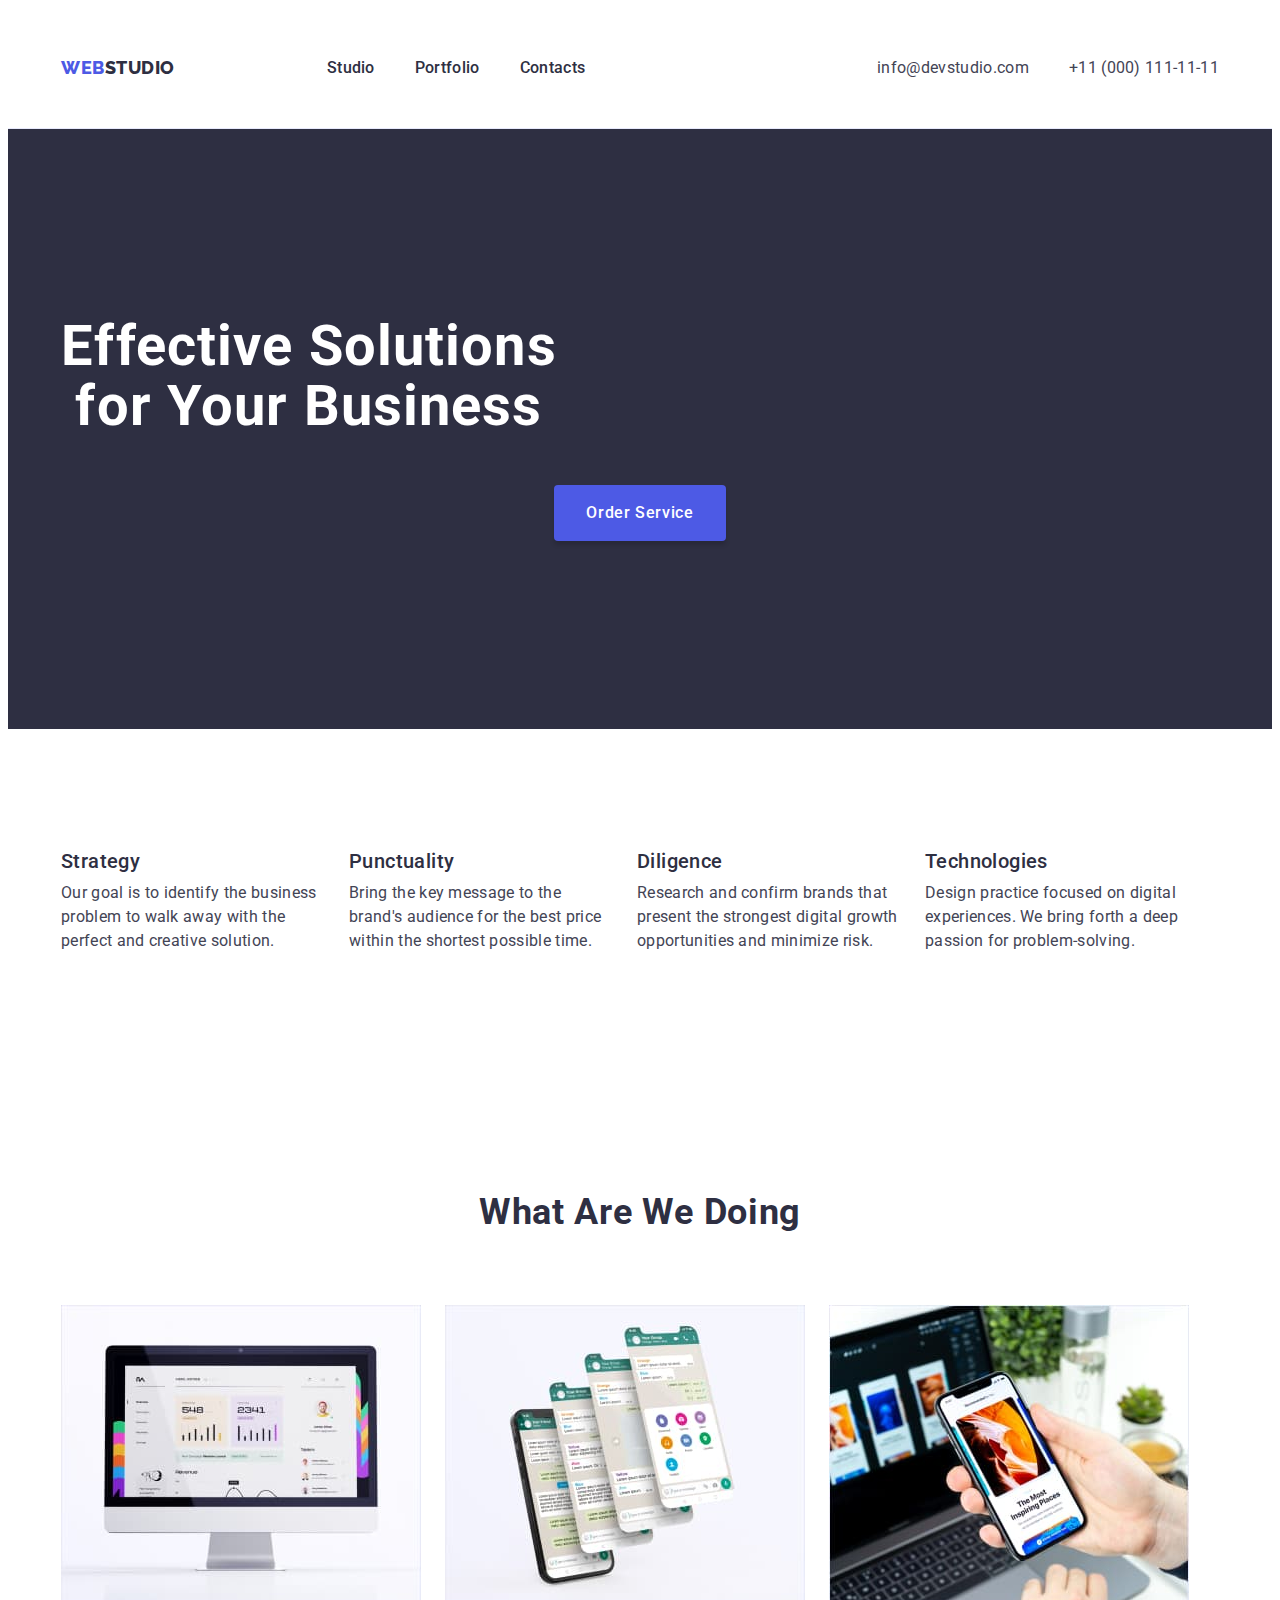
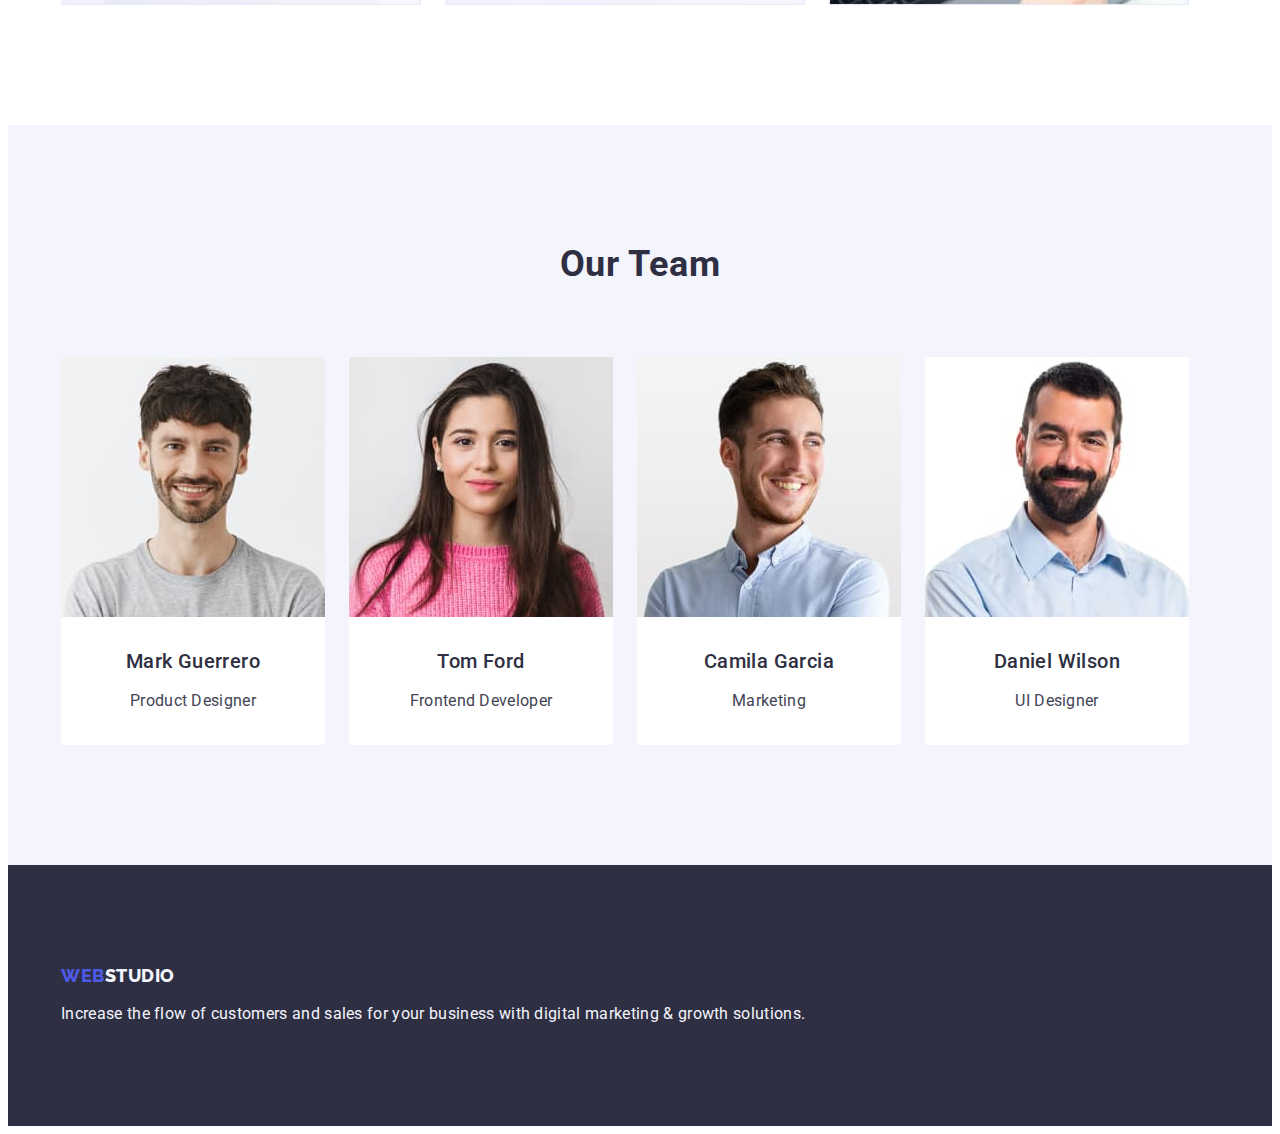
==== index.html @ 048ca851 "26" ====
<!DOCTYPE html>
<html lang="en">
  <head>
    <meta charset="UTF-8" />
    <meta http-equiv="X-UA-Compatible" content="IE=edge" />
    <meta name="viewport" content="width=device-width, initial-scale=1.0" />
    <title>Solutions</title>
    <!-- Fonts styles -->
    <link rel="preconnect" href="https://fonts.googleapis.com" />
    <link rel="preconnect" href="https://fonts.gstatic.com" crossorigin />
    <link
      href="https://fonts.googleapis.com/css2?family=Montserrat:ital,wght@0,700;1,400&family=Raleway:wght@800&family=Roboto:wght@400;500;700&display=swap"
      rel="stylesheet"
    />
    <link
      rel="stylesheet"
      href="https://cdnjs.cloudflare.com/ajax/libs/modern-normalize/1.1.0/modern-normalize.min.css"
      integrity="sha512-wpPYUAdjBVSE4KJnH1VR1HeZfpl1ub8YT/NKx4PuQ5NmX2tKuGu6U/JRp5y+Y8XG2tV+wKQpNHVUX03MfMFn9Q=="
      crossorigin="anonymous"
      referrerpolicy="no-referrer"
    />
    <!-- Our styles -->
    <link rel="stylesheet" href="./css/styles.css" />
  </head>
  <body>
    <!-- Header section -->
    <header class="header-border">
      <div class="container header-container">
        <nav class="header-nav-row">
          <a
            class="link logo-font hed-link-active menu-padding"
            href="./index.html"
            >WEB<span class="logo-link">Studio</span>
          </a>
          <ul class="list link-text header-list-row menu-padding">
            <li>
              <a class="link links-header hed-link-active" href="./index.html"
                >Studio</a
              >
            </li>
            <li>
              <a
                class="link links-header hed-link-active"
                href="./portfolio.html"
                >Portfolio</a
              >
            </li>
            <li>
              <a class="link links-header hed-link-active" href="">Contacts</a>
            </li>
          </ul>
        </nav>
        <address class="address-link-text">
          <ul class="list header-address-row">
            <li>
              <a
                class="link link-address hed-link-active"
                href="mailto:info@devstudio.com"
                >info@devstudio.com</a
              >
            </li>
            <li>
              <a
                class="link link-address hed-link-active"
                href="tel:+110001111111"
                >+11 (000) 111-11-11</a
              >
            </li>
          </ul>
        </address>
      </div>
    </header>

    <main>
      <!-- Hero section -->
      <section class="hero">
        <div class="container">
          <h1 class="hero-headline">Effective Solutions for Your Business</h1>
          <button class="hero-btn link" type="button">Order Service</button>
        </div>
      </section>

      <!-- Skills section -->
      <section class="section">
        <div class="container">
          <h2 hidden class="skills-title">Skills</h2>
          <ul class="list skills-container">
            <li class="skills-item">
              <h3 class="items-title">Strategy</h3>
              <p class="small-text">
                Our goal is to identify the business problem to walk away with
                the perfect and creative solution.
              </p>
            </li>
            <li class="skills-item">
              <h3 class="items-title">Punctuality</h3>
              <p class="small-text">
                Bring the key message to the brand's audience for the best price
                within the shortest possible time.
              </p>
            </li>
            <li class="skills-item">
              <h3 class="items-title">Diligence</h3>
              <p class="small-text">
                Research and confirm brands that present the strongest digital
                growth opportunities and minimize risk.
              </p>
            </li>
            <li class="skills-item">
              <h3 class="items-title">Technologies</h3>
              <p class="small-text">
                Design practice focused on digital experiences. We bring forth a
                deep passion for problem-solving.
              </p>
            </li>
          </ul>
        </div>
      </section>

      <!-- Doing section -->
      <section class="section">
        <div class="container">
          <h2 class="headlines some-titles">What are we doing</h2>
          <ul class="list doing-container">
            <li>
              <img
                src="./images/doings/img-1.jpg"
                alt="monobloc"
                width="360"
                height="300"
              />
            </li>
            <li>
              <img
                src="./images/doings/img-2.jpg"
                alt="smartphone"
                width="360"
                height="300"
              />
            </li>
            <li>
              <img
                src="./images/doings/img-3.jpg"
                alt="laptop"
                width="360"
                height="300"
              />
            </li>
          </ul>
        </div>
      </section>

      <!-- Team section -->
      <section class="team-color section">
        <div class="container">
          <h2 class="headlines some-titles">Our Team</h2>
          <ul class="list team-container">
            <li class="team-color-list team-item-border">
              <img
                src="./images/team/img-1.jpg"
                alt="portrait 1"
                width="264"
                height="260"
              />
              <div class="desc-team-container">
                <h3 class="items-title">Mark Guerrero</h3>
                <p class="small-text">Product Designer</p>
              </div>
            </li>
            <li class="team-color-list team-item-border">
              <img
                src="./images/team/img-2.jpg"
                alt="portrait 2"
                width="264"
                height="260"
              />
              <div class="desc-team-container">
                <h3 class="items-title">Tom Ford</h3>
                <p class="small-text">Frontend Developer</p>
              </div>
            </li>
            <li class="team-color-list team-item-border">
              <img
                src="./images/team/img-3.jpg"
                alt="portrait 3"
                width="264"
                height="260"
              />
              <div class="desc-team-container">
                <h3 class="items-title">Camila Garcia</h3>
                <p class="small-text">Marketing</p>
              </div>
            </li>
            <li class="team-color-list team-item-border">
              <img
                src="./images/team/img-4.jpg"
                alt="portrait 4"
                width="264"
                height="260"
              />
              <div class="desc-team-container">
                <h3 class="items-title">Daniel Wilson</h3>
                <p class="small-text">UI Designer</p>
              </div>
            </li>
          </ul>
        </div>
      </section>
    </main>
    <!-- Footer section-->
    <footer class="footer-color footer-text footer-pos">
      <div class="container">
        <a
          class="link link-font logo-font hed-link-active footer-link-status"
          href="./index.html"
        >
          WEB<span class="logo-link-footer">Studio</span>
        </a>
        <p class="small-text footer-text">
          Increase the flow of customers and sales for your business with
          digital marketing & growth solutions.
        </p>
      </div>
    </footer>
  </body>
</html>
---- css/styles.css ----
:root {
  /* COLORS styles */
  --iris-color: #4d5ae5;
  --ocean-color: #404bbf;
  --color-navy-blue: #2e2f42;
  --color-green: #31d0aa;
  --color-slate: #434455;
  --color-light-slate: #8e8f99;
  --color-cornflower: #e7e9fc;
  --color-cloud: #f4f4fd;
  --color-navy-blue-modal: #2e2f42;
  --color-grey: #2e2f42;
  --color-dairy: #fcfcfc;
  --white-color: #fff;

  /* Fonts styles */
  --primary-font: "Roboto";
  --secondary-font: "Raleway";
}

body {
  font-family: "Roboto", sans-serif;
  color: var(--color-slate);
  background-color: var(--white-color);
}

/* Resets */

h1,
h2,
h3,
h4,
p {
  margin: 0;
}

img {
  display: block;
}

.list {
  list-style: none;
  margin: 0;
  padding: 0;
}

.link {
  text-decoration: none;
}

/* Base */

.container {
  width: 1158px;
  margin: 0 auto;
  padding: 0 15px;
}

.section {
  padding: 120px 0;
}

.header-border {
  border-width: 0 0 1px 0;
  border-style: solid;
  border-color: var(--color-cornflower);
}

.headlines {
  font-size: 36px;
  font-weight: 700;
  line-height: 1.11;
  letter-spacing: 0.02em;
  text-transform: capitalize;
  color: var(--color-navy-blue);
}

.some-titles {
  text-align: center;
  margin: 0 auto 72px auto;
}

.items-title {
  font-size: 20px;
  font-weight: 500;
  line-height: 1.2;
  letter-spacing: 0.02em;
  color: var(--color-navy-blue);
  margin: 0 0 8px 0;
}

.small-text {
  font-size: 16px;
  line-height: 1.5;
  letter-spacing: 0.02em;
  text-decoration: none;
  text-transform: none;
  color: var(--color-slate);
}

/* WAREHOSE */

/* Header section */

.menu-padding {
  padding: 24px 0;
}

.header-container {
  display: flex;
  align-items: center;
  margin: 0 auto;
  padding: 0 15px;
}

.header-list-row {
  display: flex;
  align-items: center;
  gap: 40px;
  margin-left: 76px;
}

.header-nav-row {
  display: flex;
  align-items: center;
  margin-right: auto;
  padding: 24px 0;
}

.header-address-row {
  display: flex;
  align-items: center;
  gap: 40px;
}

.link-text {
  line-height: 1.5;
  letter-spacing: 0.02em;
  color: var(--color-navy-blue);
}

.address-link-text {
  font-style: normal;
  font-size: 16px;
  line-height: 1.5;
  letter-spacing: 0.02em;
  text-decoration: none;
  color: var(--color-slate);
}

.links-header {
  font-weight: 500;
  color: var(--color-navy-blue);
}

.link-address {
  color: var(--color-slate);
}

.logo-font {
  font-family: "Raleway", sans-serif;
  font-size: 18px;
  text-transform: uppercase;
  font-weight: 800;
  line-height: 1.17;
  letter-spacing: 0.03em;
  color: var(--iris-color);
  margin-right: 76px;
}

.logo-link {
  color: var(--color-navy-blue);
}
.hed-link-active:hover,
.hed-link-active:focus {
  color: var(--ocean-color);
}

/* hero section*/

.hero {
  background-color: var(--color-navy-blue);
  padding: 188px 0;
}

.hero-headline {
  display: block;
  color: var(--white-color);
  font-size: 56px;
  font-weight: 700;
  line-height: 1.07;
  letter-spacing: 0.02em;
  text-decoration: none;
  text-transform: none;
  text-align: center;
  max-width: 496px;
}

/* position: absolute;
width: 496px;
height: 120px;
left: 472px;
top: 260px;
text-align: center;
 */

.hero-btn {
  display: block;
  flex-direction: row;
  align-items: flex-start;
  gap: 10px;
  font-family: "Roboto", sans-serif;
  font-weight: 500;
  font-size: 16px;
  line-height: 1.5;
  letter-spacing: 0.04em;
  color: var(--white-color);
  background-color: var(--iris-color);
  min-width: 169px;
  height: 56px;
  cursor: pointer;
  padding: 16px 32px;
  margin: 48px auto 0;
  box-shadow: 0px 4px 4px rgba(0, 0, 0, 0.15);
  border: none;
  border-radius: 4px;
}

.hero-btn:hover,
.hero-btn:focus {
  color: var(--white-color);
  background-color: var(--ocean-color);
}

/* Skills section */

.skills-container {
  display: flex;
  gap: 24px;
}

.skills-title {
  font-weight: 500;
}

.skills-item {
  display: block;
  width: 264px;
}

/* Doings section */

.doing-container {
  display: flex;
  gap: 24px;
}

/* Team section */

.team-container {
  display: flex;
  gap: 24px;
}

.team-color {
  background-color: var(--color-cloud);
}

.team-color-list {
  background-color: var(--white-color);
}

.team-item-border {
  border-radius: 0px 0px 4px 4px;
}

.desc-team-container {
  display: flex;
  flex-direction: column;
  justify-content: center;
  align-items: center;
  padding: 32px 16px;
  gap: 8px;
}

/* Footer block */

.logo-link-footer {
  color: var(--color-cloud);
}

.link-footer {
  color: var(--color-cloud);
  text-decoration: none;
  font-style: normal;
}
.footer-text {
  color: var(--color-cloud);
}
.footer-color {
  background-color: var(--color-navy-blue);
}

.footer-pos {
  padding: 100px 0;
}

.footer-link-status {
  display: inline-block;
  margin-bottom: 16px;
}

/* Portfolio buttons row section */
.btn-row {
  color: var(--iris-color);
  background-color: var(--color-cloud);
  border-style: none;
}
.btn-row-list {
  font-family: "Roboto", sans-serif;
  font-weight: 500;
  font-size: 16px;
  line-height: 1.5;
  letter-spacing: 0.04em;
  cursor: pointer;
}

.btn-row:hover,
.btn-row:focus {
  color: var(--white-color);
  background-color: var(--ocean-color);
}

/* Done projects */
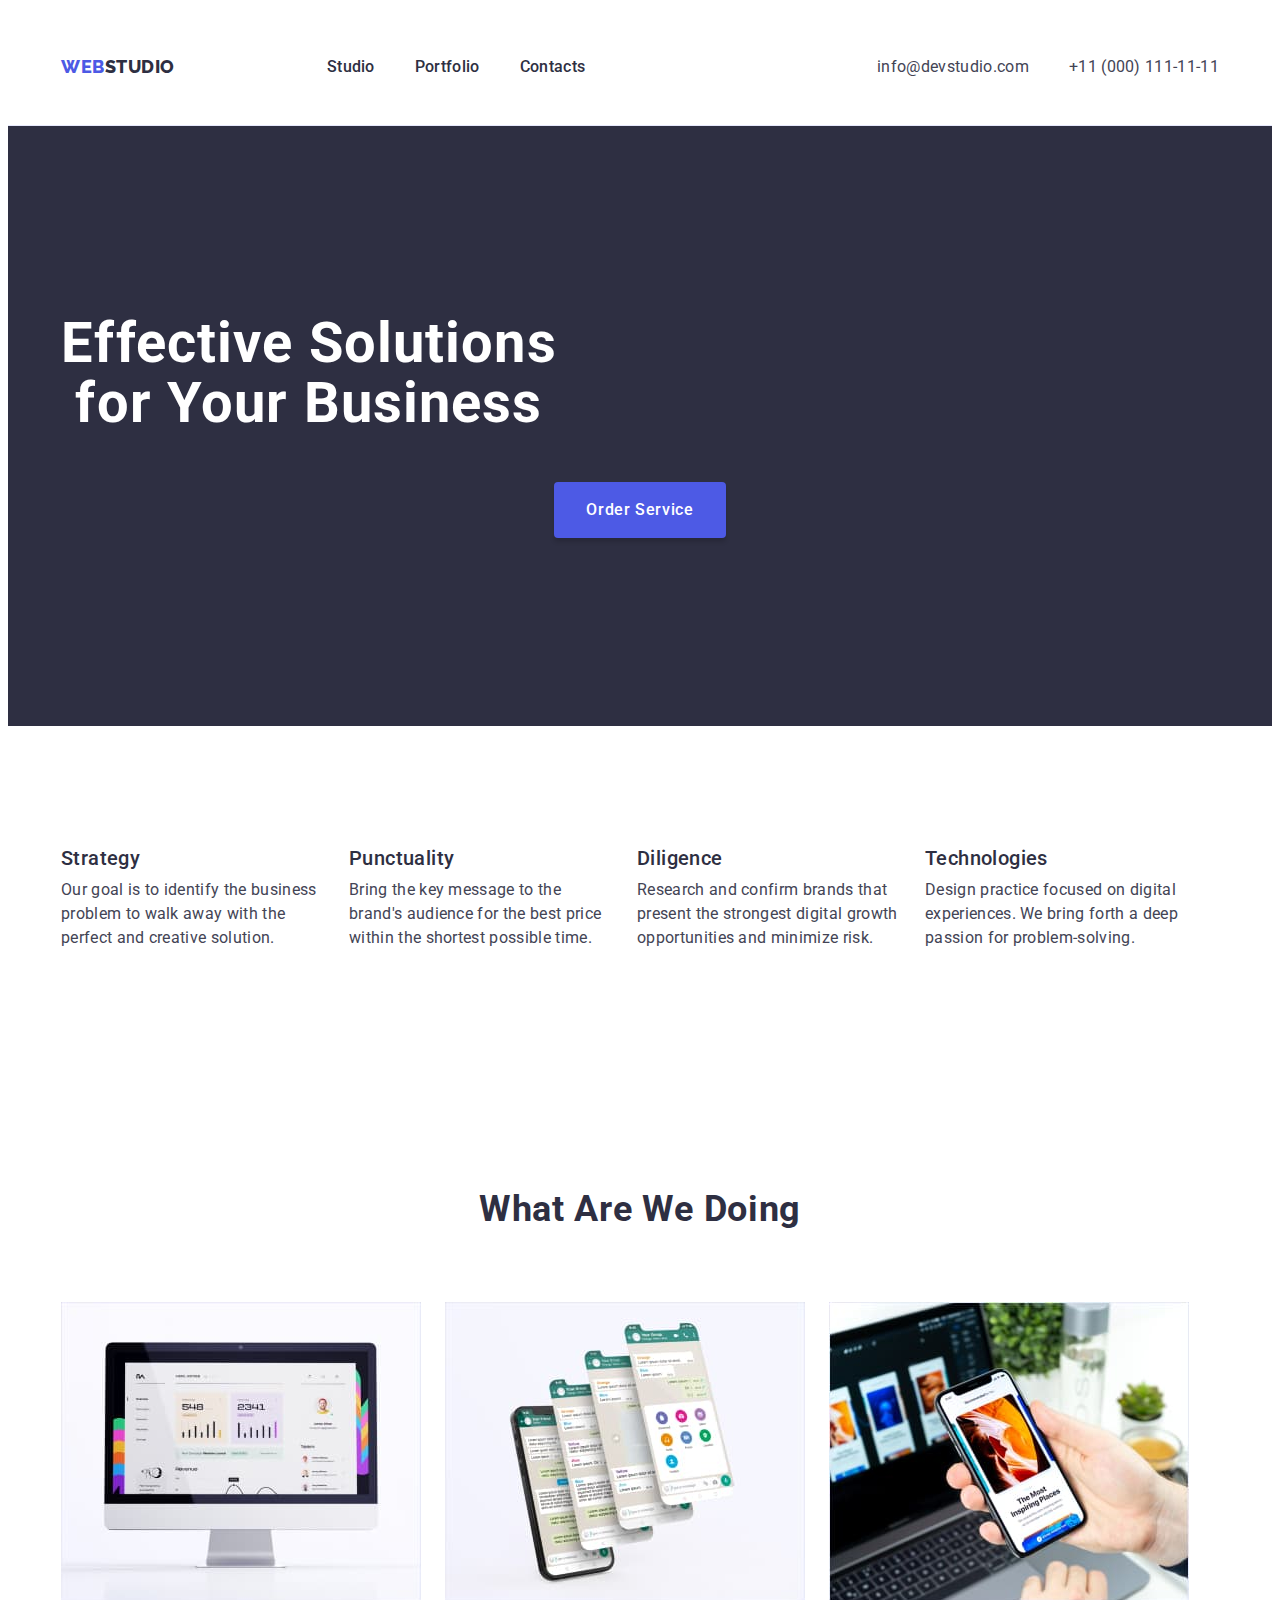
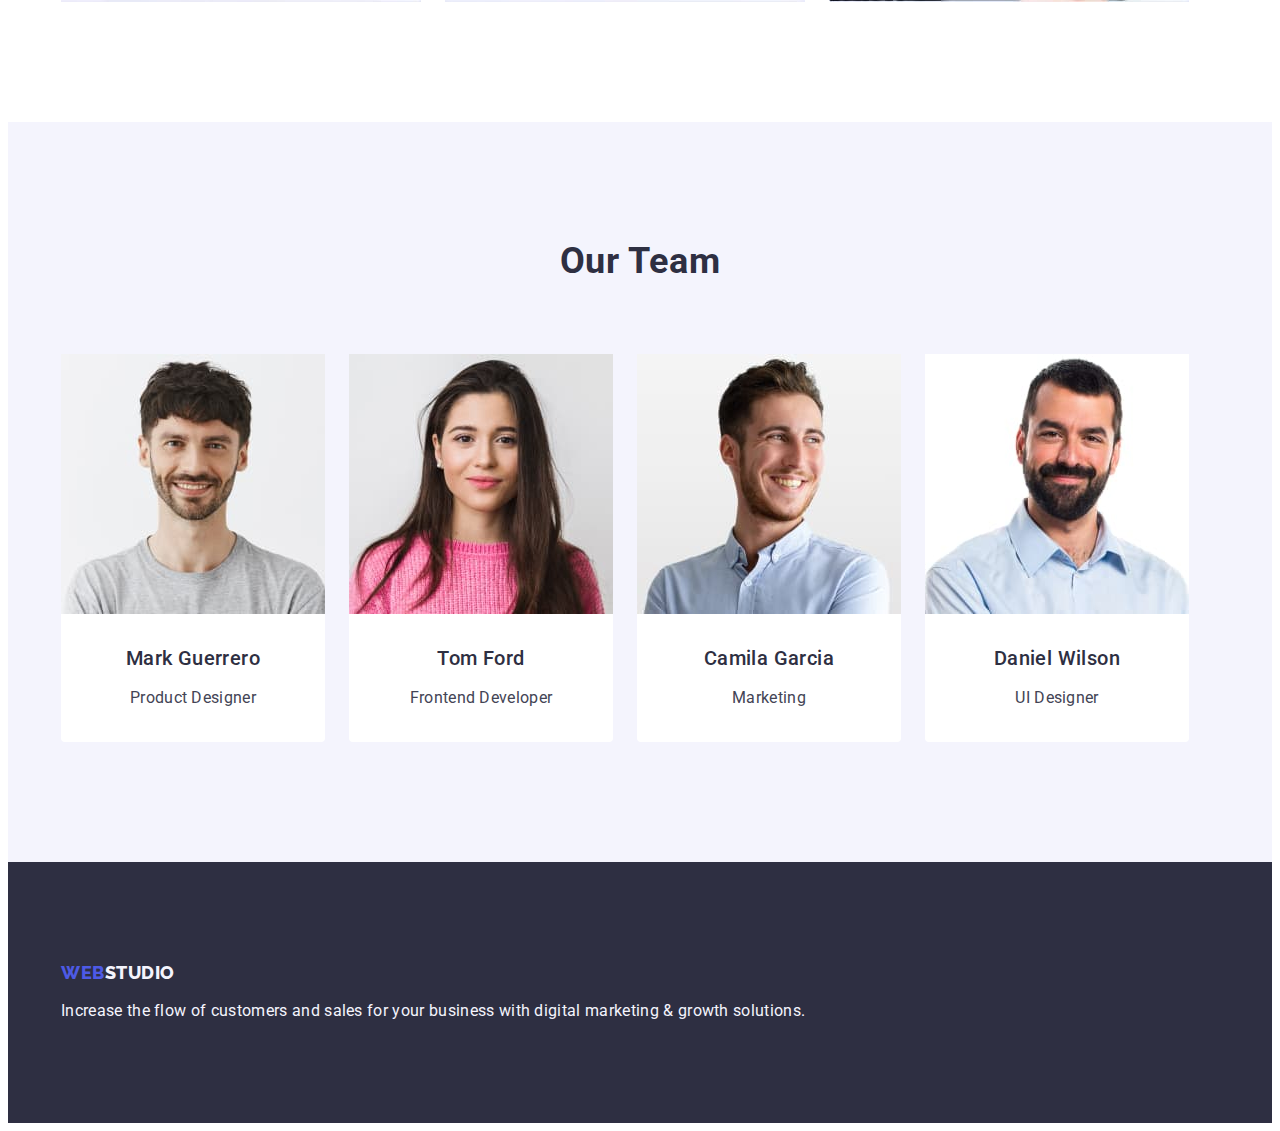
==== commit 6be64247: "28" ====
--- a/index.html
+++ b/index.html
@@ -32,21 +32,25 @@
             href="./index.html"
             >WEB<span class="logo-link">Studio</span>
           </a>
-          <ul class="list link-text header-list-row menu-padding">
-            <li>
-              <a class="link links-header hed-link-active" href="./index.html"
+          <ul class="list link-text header-list-row">
+            <li>
+              <a
+                class="link links-header hed-link-active menu-padding"
+                href="./index.html"
                 >Studio</a
               >
             </li>
             <li>
               <a
-                class="link links-header hed-link-active"
+                class="link links-header hed-link-active menu-padding"
                 href="./portfolio.html"
                 >Portfolio</a
               >
             </li>
             <li>
-              <a class="link links-header hed-link-active" href="">Contacts</a>
+              <a class="link links-header hed-link-active menu-padding" href=""
+                >Contacts</a
+              >
             </li>
           </ul>
         </nav>
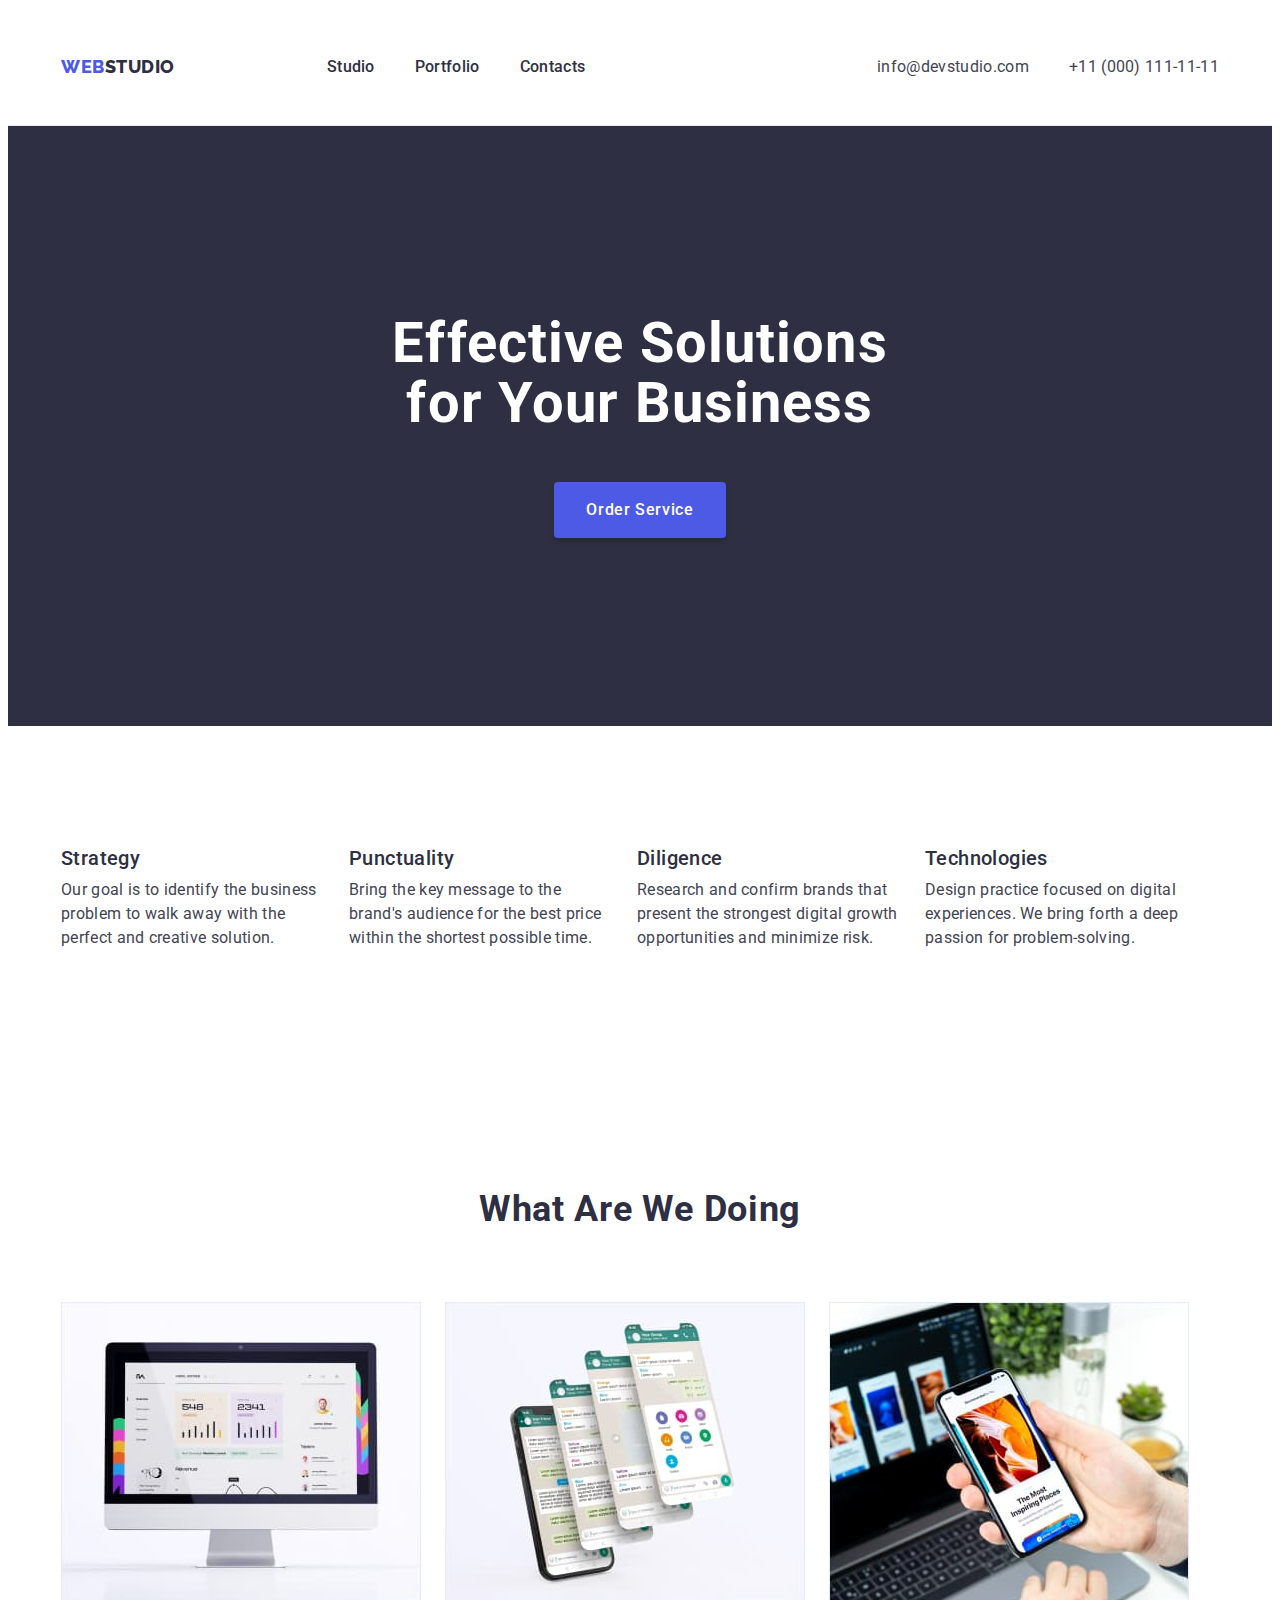
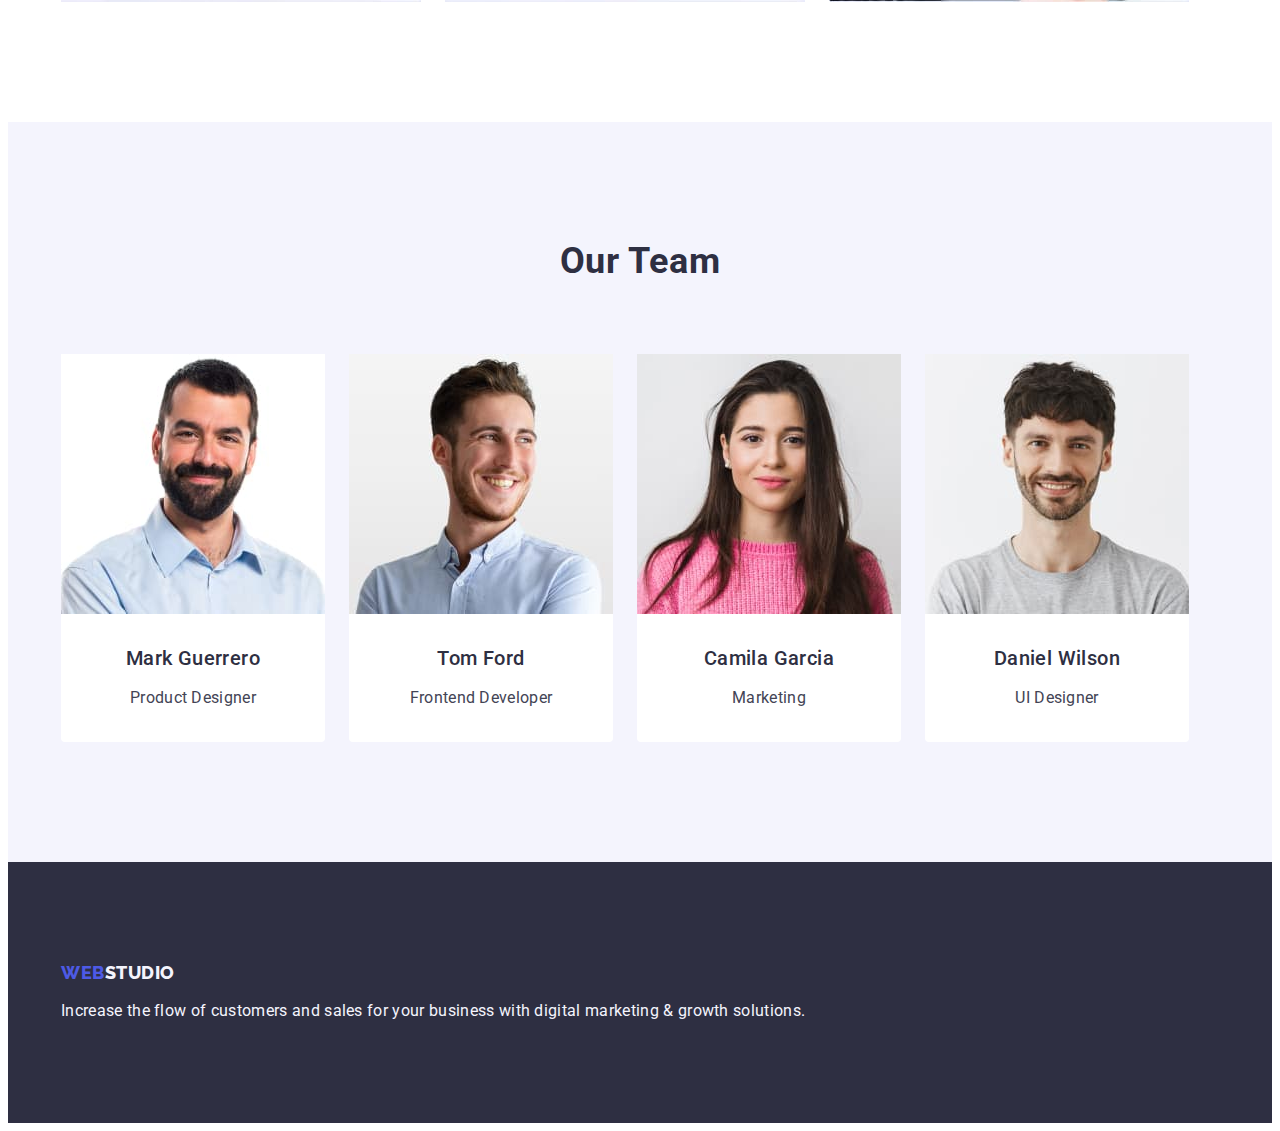
==== commit 6bf6c228: "43" ====
--- a/index.html
+++ b/index.html
@@ -126,7 +126,7 @@
         <div class="container">
           <h2 class="headlines some-titles">What are we doing</h2>
           <ul class="list doing-container">
-            <li>
+            <li class="doing-element">
               <img
                 src="./images/doings/img-1.jpg"
                 alt="monobloc"
@@ -134,7 +134,7 @@
                 height="300"
               />
             </li>
-            <li>
+            <li class="doing-element">
               <img
                 src="./images/doings/img-2.jpg"
                 alt="smartphone"
@@ -142,7 +142,7 @@
                 height="300"
               />
             </li>
-            <li>
+            <li class="doing-element">
               <img
                 src="./images/doings/img-3.jpg"
                 alt="laptop"
@@ -161,7 +161,7 @@
           <ul class="list team-container">
             <li class="team-color-list team-item-border">
               <img
-                src="./images/team/img-1.jpg"
+                src="./images/team/img-4.jpg"
                 alt="portrait 1"
                 width="264"
                 height="260"
@@ -173,7 +173,7 @@
             </li>
             <li class="team-color-list team-item-border">
               <img
-                src="./images/team/img-2.jpg"
+                src="./images/team/img-3.jpg"
                 alt="portrait 2"
                 width="264"
                 height="260"
@@ -185,7 +185,7 @@
             </li>
             <li class="team-color-list team-item-border">
               <img
-                src="./images/team/img-3.jpg"
+                src="./images/team/img-2.jpg"
                 alt="portrait 3"
                 width="264"
                 height="260"
@@ -197,7 +197,7 @@
             </li>
             <li class="team-color-list team-item-border">
               <img
-                src="./images/team/img-4.jpg"
+                src="./images/team/img-1.jpg"
                 alt="portrait 4"
                 width="264"
                 height="260"
--- a/css/styles.css
+++ b/css/styles.css
@@ -194,6 +194,8 @@
   text-transform: none;
   text-align: center;
   max-width: 496px;
+  margin-left: auto;
+  margin-right: auto;
 }
 
 /* position: absolute;
@@ -255,6 +257,10 @@
   gap: 24px;
 }
 
+.doing-element {
+  flex-basis: calc((100% - 24 * 2) / 3);
+}
+
 /* Team section */
 
 .team-container {
@@ -281,6 +287,7 @@
   align-items: center;
   padding: 32px 16px;
   gap: 8px;
+  text-align: center;
 }
 
 /* Footer block */
@@ -311,6 +318,19 @@
 }
 
 /* Portfolio buttons row section */
+
+.btn-row-section {
+  padding-top: 96px;
+  padding-bottom: 120px;
+}
+
+.btn-row-container {
+  display: flex;
+  justify-content: center;
+  gap: 24px;
+  margin-bottom: 72px;
+}
+
 .btn-row {
   color: var(--iris-color);
   background-color: var(--color-cloud);
@@ -322,6 +342,9 @@
   font-size: 16px;
   line-height: 1.5;
   letter-spacing: 0.04em;
+  padding: 12px 24px;
+  border: 1px solid var(--color-cornflower);
+  border-radius: 4px;
   cursor: pointer;
 }
 
@@ -329,6 +352,28 @@
 .btn-row:focus {
   color: var(--white-color);
   background-color: var(--ocean-color);
+  border: 1px solid transparent;
 }
 
 /* Done projects */
+
+.done-prj-container {
+  display: flex;
+  flex-wrap: wrap;
+  gap: 48px 24px;
+}
+
+.desc-done-prj-container {
+  display: flex;
+  flex-direction: column;
+  justify-content: center;
+  align-items: flex-start;
+  padding: 32px 16px;
+  gap: 8px;
+  border: 1px solid var(--color-cornflower);
+  border-top: none;
+}
+
+.done-prj-element {
+  flex-basis: calc((100% - 24 * 2) / 3);
+}
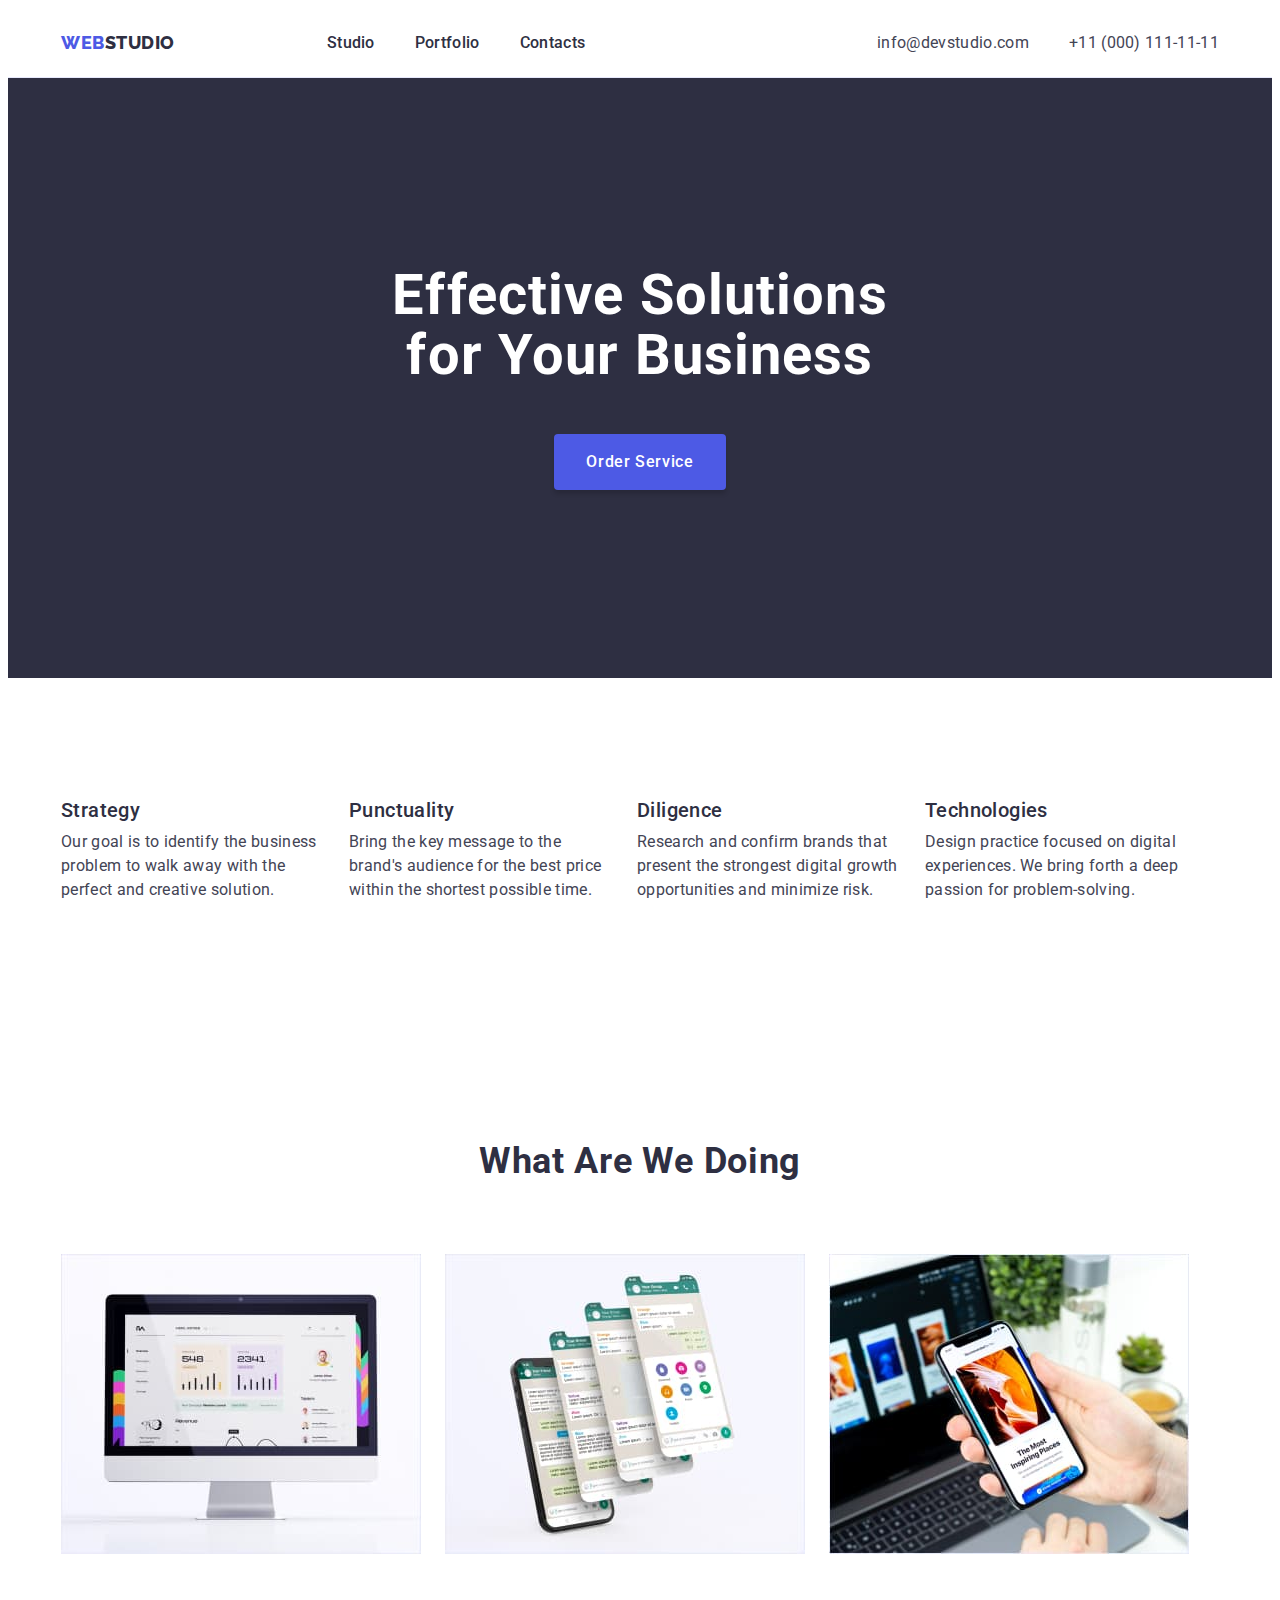
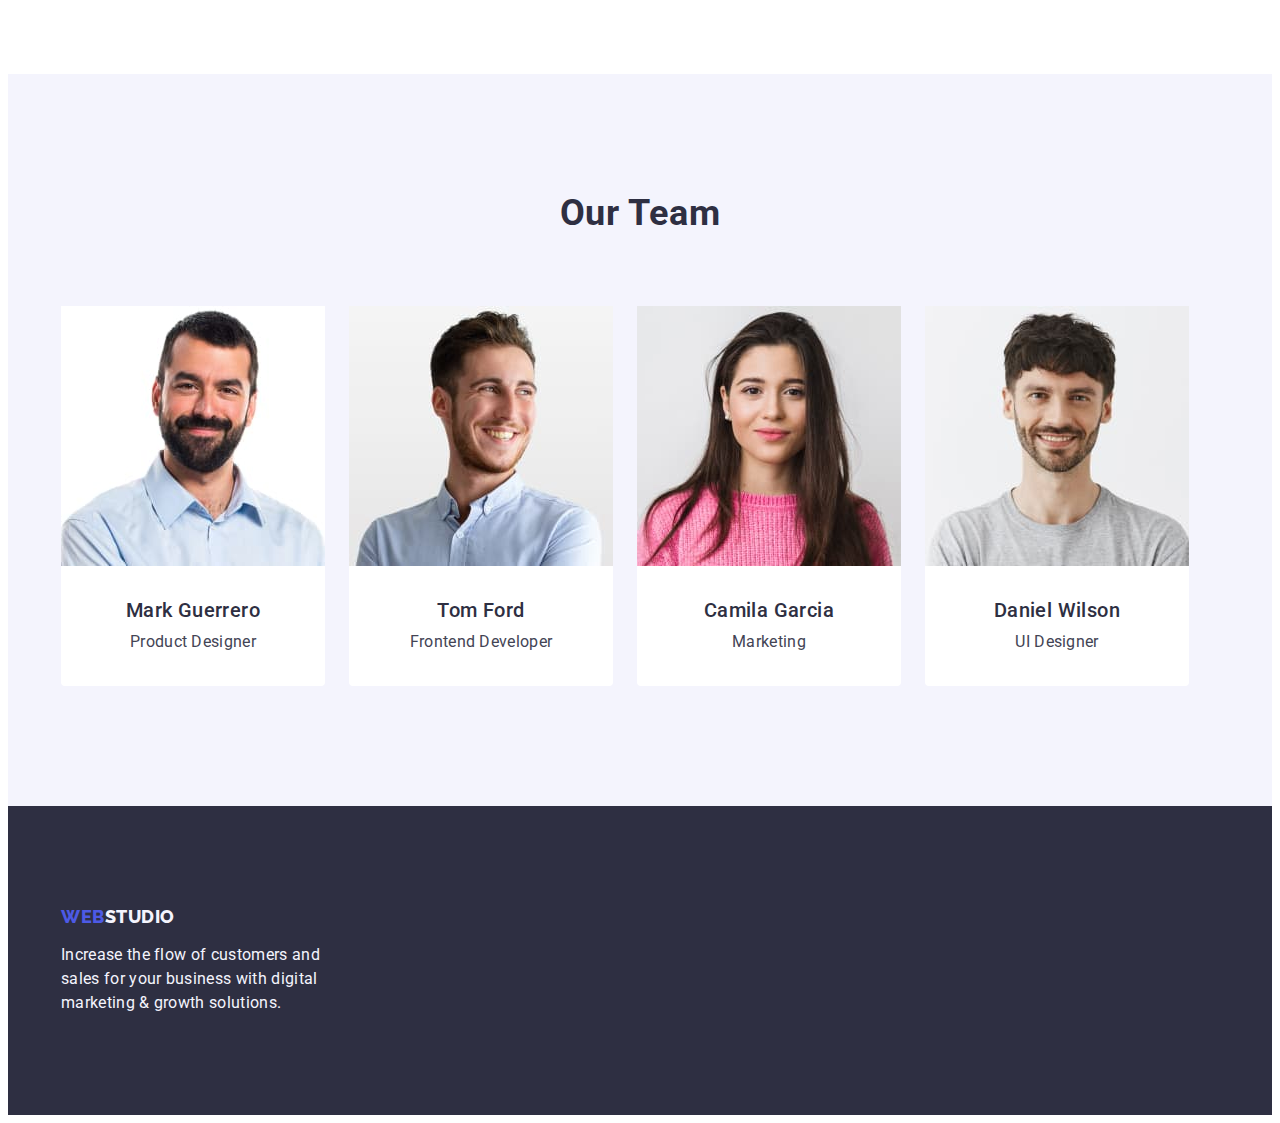
==== commit 26fe169b: "Final-1" ====
--- a/index.html
+++ b/index.html
@@ -127,28 +127,17 @@
           <h2 class="headlines some-titles">What are we doing</h2>
           <ul class="list doing-container">
             <li class="doing-element">
-              <img
-                src="./images/doings/img-1.jpg"
-                alt="monobloc"
-                width="360"
-                height="300"
-              />
+              <img src="./images/doings/img-1.jpg" alt="monobloc" width="360" />
             </li>
             <li class="doing-element">
               <img
                 src="./images/doings/img-2.jpg"
                 alt="smartphone"
                 width="360"
-                height="300"
               />
             </li>
             <li class="doing-element">
-              <img
-                src="./images/doings/img-3.jpg"
-                alt="laptop"
-                width="360"
-                height="300"
-              />
+              <img src="./images/doings/img-3.jpg" alt="laptop" width="360" />
             </li>
           </ul>
         </div>
@@ -160,48 +149,28 @@
           <h2 class="headlines some-titles">Our Team</h2>
           <ul class="list team-container">
             <li class="team-color-list team-item-border">
-              <img
-                src="./images/team/img-4.jpg"
-                alt="portrait 1"
-                width="264"
-                height="260"
-              />
+              <img src="./images/team/img-4.jpg" alt="portrait 1" width="264" />
               <div class="desc-team-container">
                 <h3 class="items-title">Mark Guerrero</h3>
                 <p class="small-text">Product Designer</p>
               </div>
             </li>
             <li class="team-color-list team-item-border">
-              <img
-                src="./images/team/img-3.jpg"
-                alt="portrait 2"
-                width="264"
-                height="260"
-              />
+              <img src="./images/team/img-3.jpg" alt="portrait 2" width="264" />
               <div class="desc-team-container">
                 <h3 class="items-title">Tom Ford</h3>
                 <p class="small-text">Frontend Developer</p>
               </div>
             </li>
             <li class="team-color-list team-item-border">
-              <img
-                src="./images/team/img-2.jpg"
-                alt="portrait 3"
-                width="264"
-                height="260"
-              />
+              <img src="./images/team/img-2.jpg" alt="portrait 3" width="264" />
               <div class="desc-team-container">
                 <h3 class="items-title">Camila Garcia</h3>
                 <p class="small-text">Marketing</p>
               </div>
             </li>
             <li class="team-color-list team-item-border">
-              <img
-                src="./images/team/img-1.jpg"
-                alt="portrait 4"
-                width="264"
-                height="260"
-              />
+              <img src="./images/team/img-1.jpg" alt="portrait 4" width="264" />
               <div class="desc-team-container">
                 <h3 class="items-title">Daniel Wilson</h3>
                 <p class="small-text">UI Designer</p>
@@ -220,7 +189,7 @@
         >
           WEB<span class="logo-link-footer">Studio</span>
         </a>
-        <p class="small-text footer-text">
+        <p class="small-text footer-text footer-text-size">
           Increase the flow of customers and sales for your business with
           digital marketing & growth solutions.
         </p>
--- a/css/styles.css
+++ b/css/styles.css
@@ -124,7 +124,6 @@
   display: flex;
   align-items: center;
   margin-right: auto;
-  padding: 24px 0;
 }
 
 .header-address-row {
@@ -281,7 +280,6 @@
 }
 
 .desc-team-container {
-  display: flex;
   flex-direction: column;
   justify-content: center;
   align-items: center;
@@ -315,6 +313,10 @@
 .footer-link-status {
   display: inline-block;
   margin-bottom: 16px;
+}
+
+.footer-text-size {
+  width: 264px;
 }
 
 /* Portfolio buttons row section */
@@ -364,7 +366,6 @@
 }
 
 .desc-done-prj-container {
-  display: flex;
   flex-direction: column;
   justify-content: center;
   align-items: flex-start;
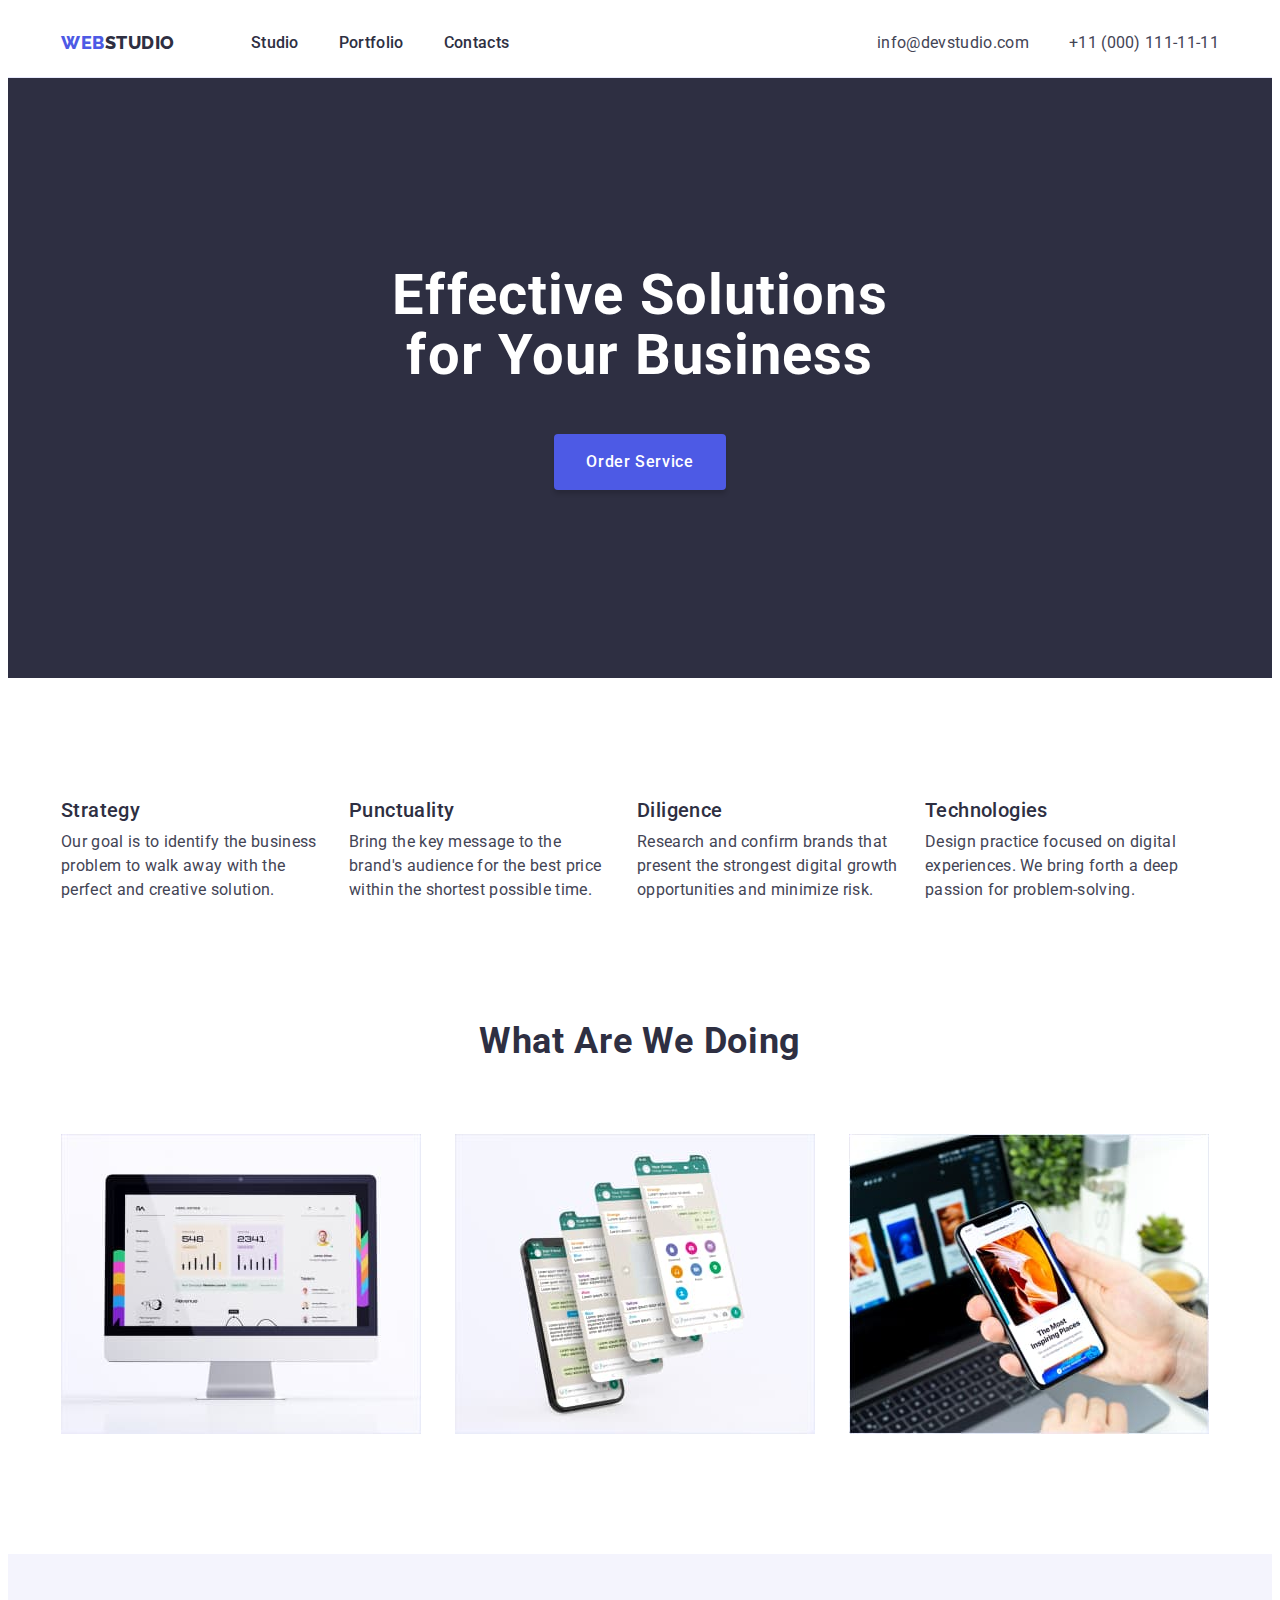
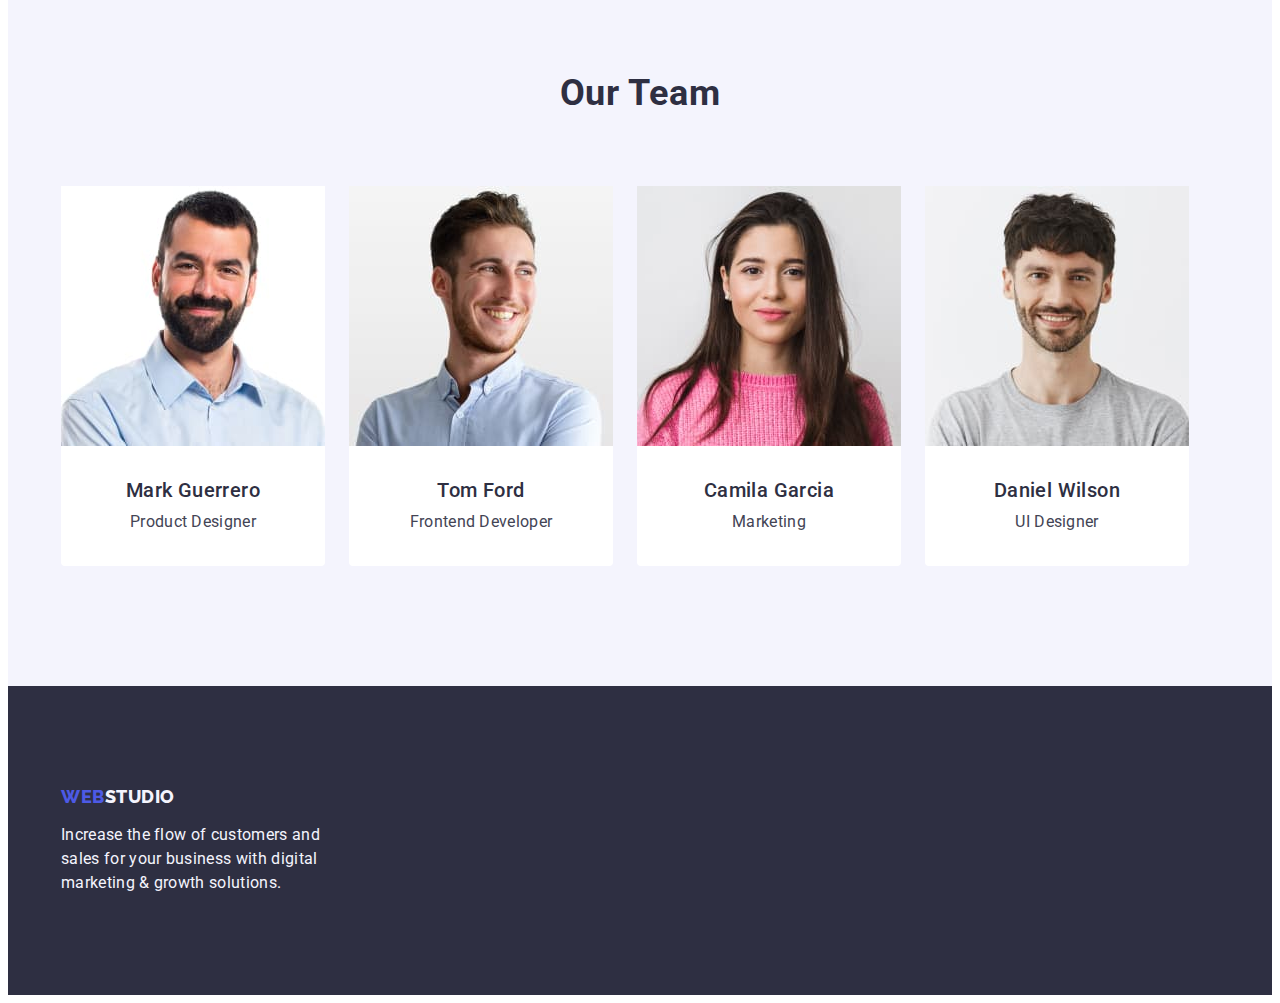
==== commit 06cdecdc: "F1" ====
--- a/index.html
+++ b/index.html
@@ -85,7 +85,7 @@
       </section>
 
       <!-- Skills section -->
-      <section class="section">
+      <section class="section-skills">
         <div class="container">
           <h2 hidden class="skills-title">Skills</h2>
           <ul class="list skills-container">
--- a/css/styles.css
+++ b/css/styles.css
@@ -60,6 +60,10 @@
   padding: 120px 0;
 }
 
+.section-skills {
+  padding: 120px 0 0 0;
+}
+
 .header-border {
   border-width: 0 0 1px 0;
   border-style: solid;
@@ -117,7 +121,6 @@
   display: flex;
   align-items: center;
   gap: 40px;
-  margin-left: 76px;
 }
 
 .header-nav-row {
@@ -257,7 +260,7 @@
 }
 
 .doing-element {
-  flex-basis: calc((100% - 24 * 2) / 3);
+  flex-basis: calc((100% - 24px * 2) / 3);
 }
 
 /* Team section */
@@ -376,5 +379,5 @@
 }
 
 .done-prj-element {
-  flex-basis: calc((100% - 24 * 2) / 3);
-}
+  flex-basis: calc((100% - 24px * 2) / 3);
+}
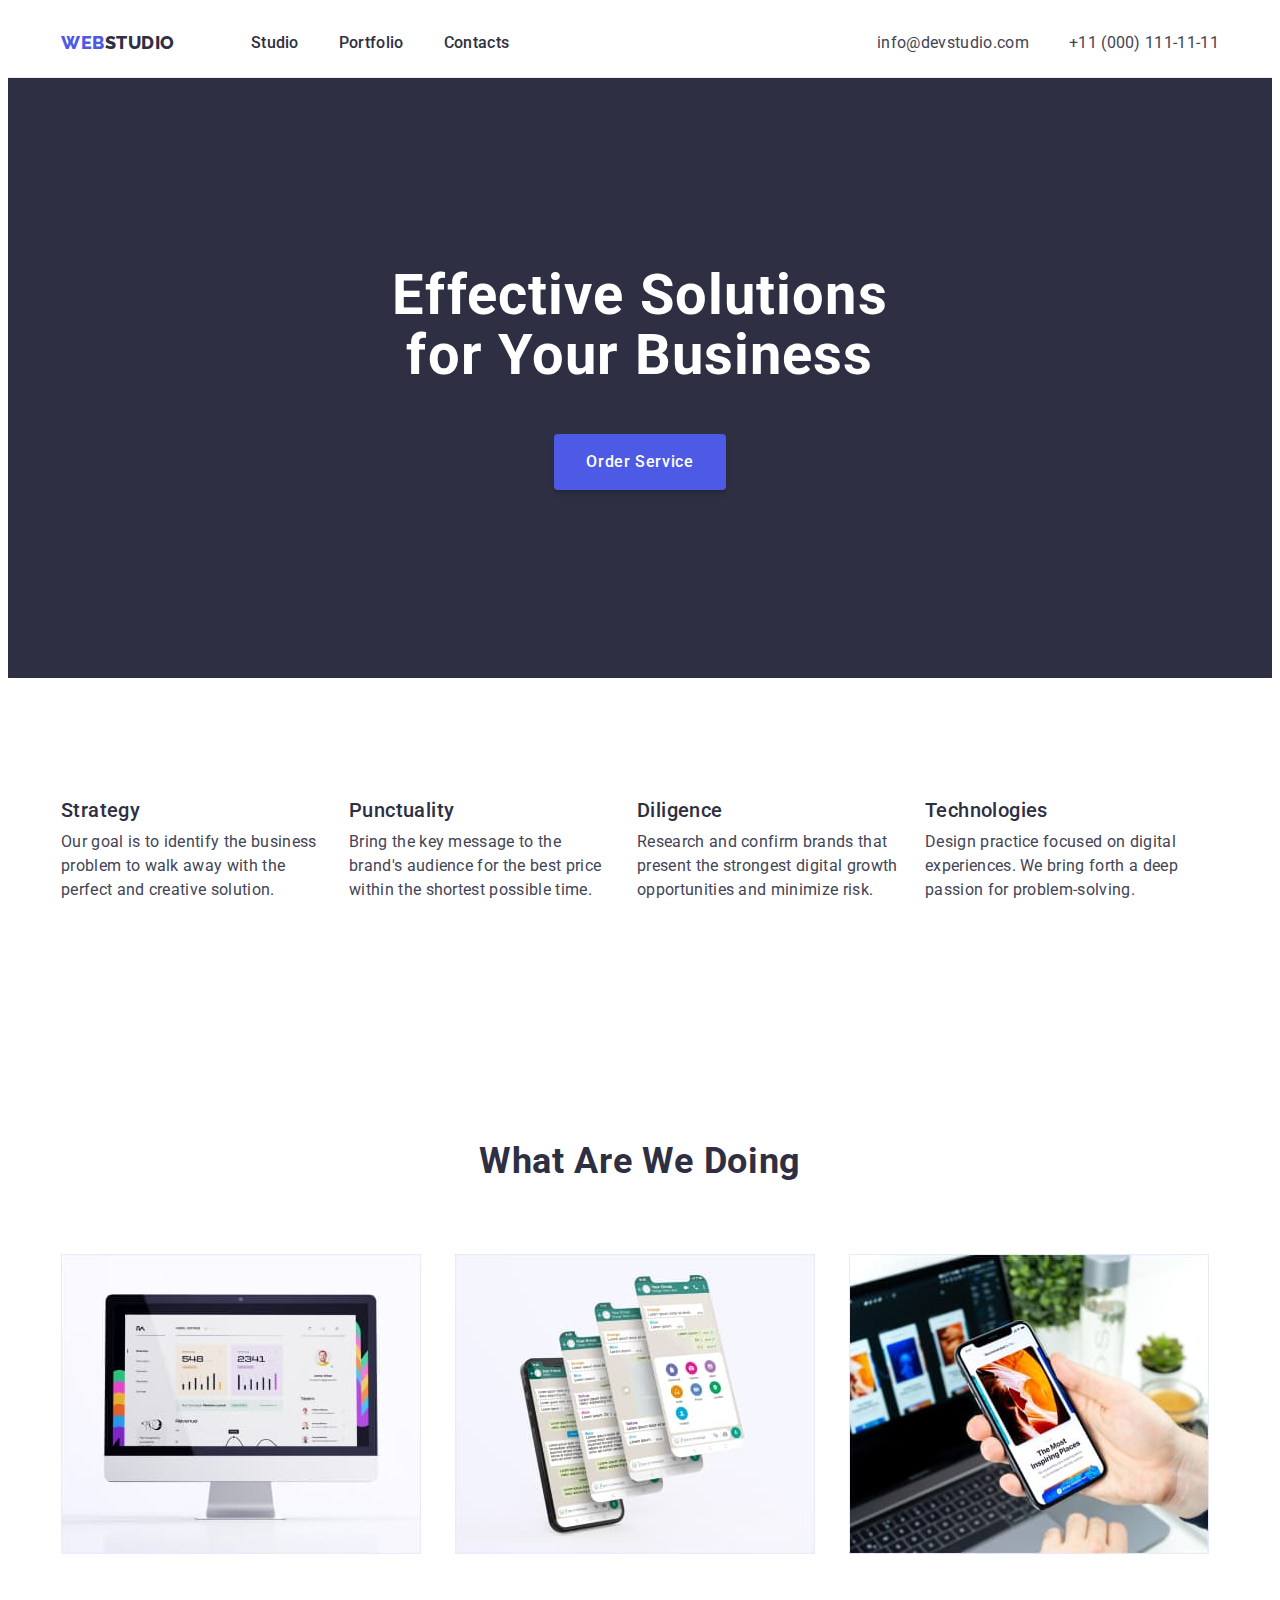
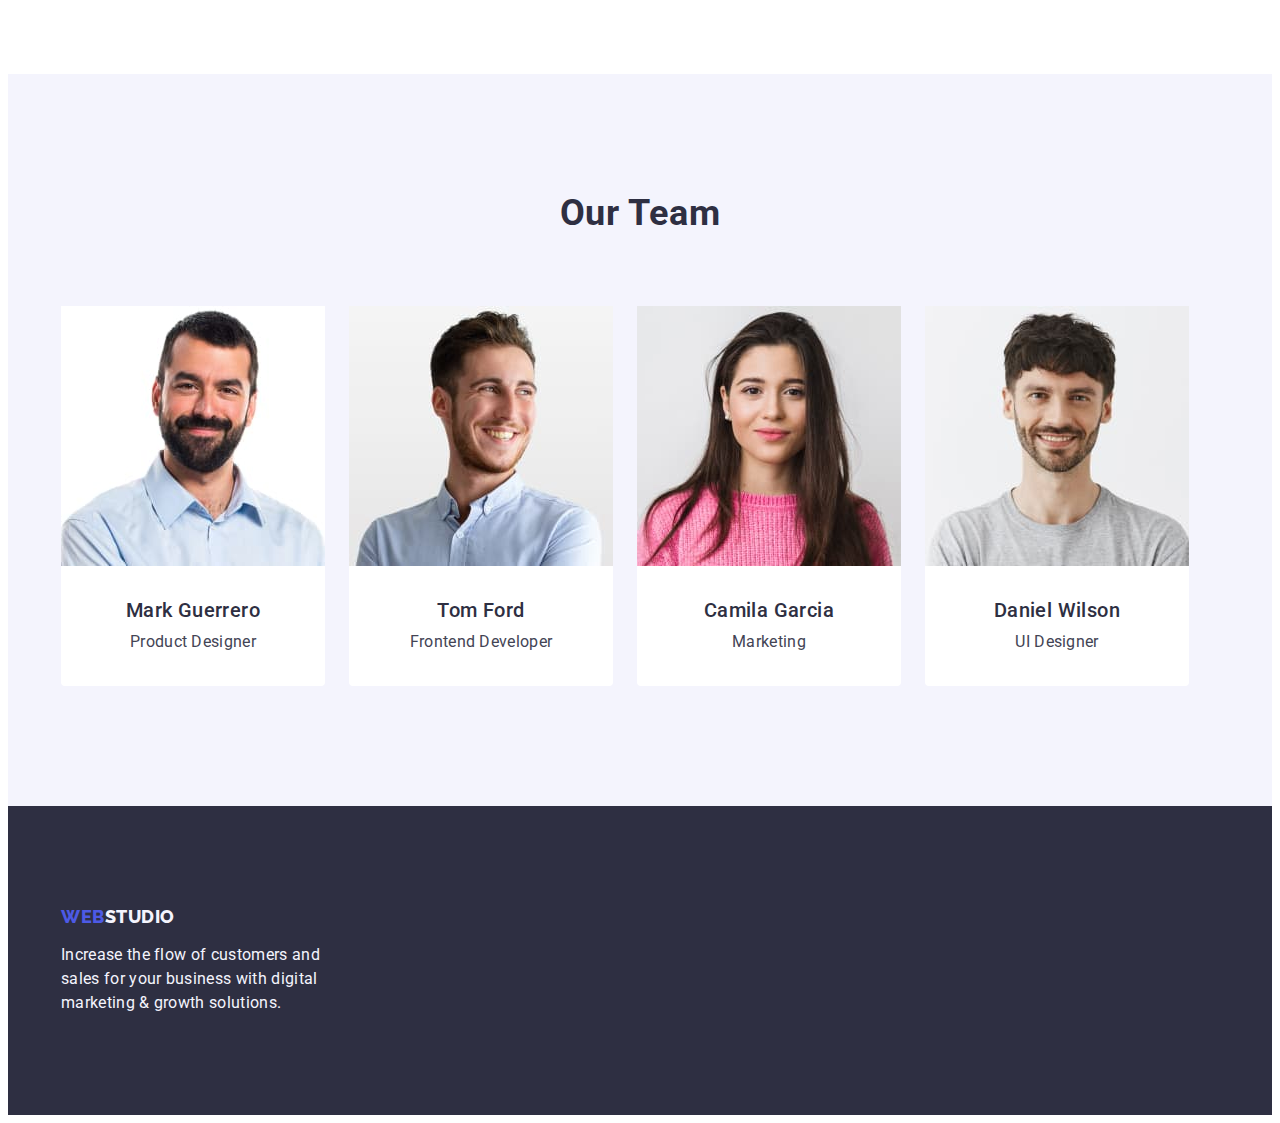
==== commit 2ebaf316: "FF" ====
--- a/index.html
+++ b/index.html
@@ -85,7 +85,7 @@
       </section>
 
       <!-- Skills section -->
-      <section class="section-skills">
+      <section class="section">
         <div class="container">
           <h2 hidden class="skills-title">Skills</h2>
           <ul class="list skills-container">
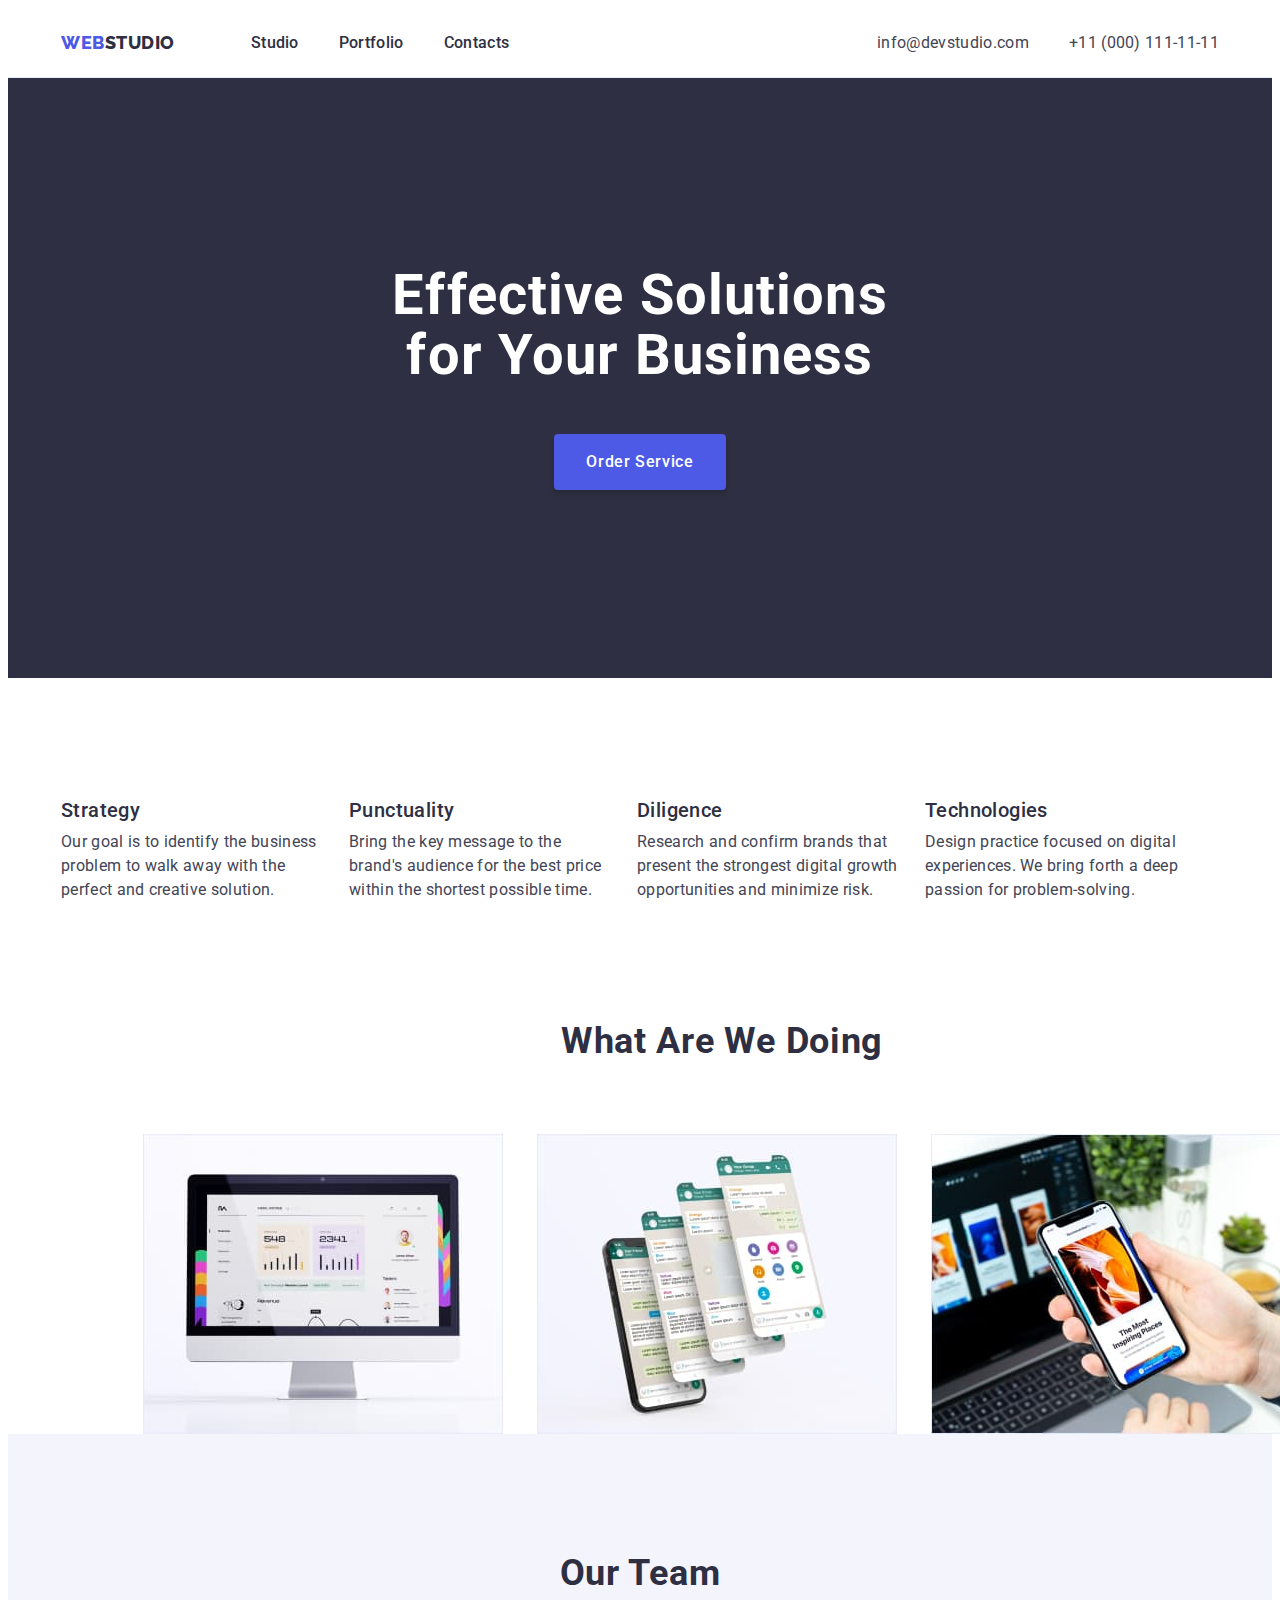
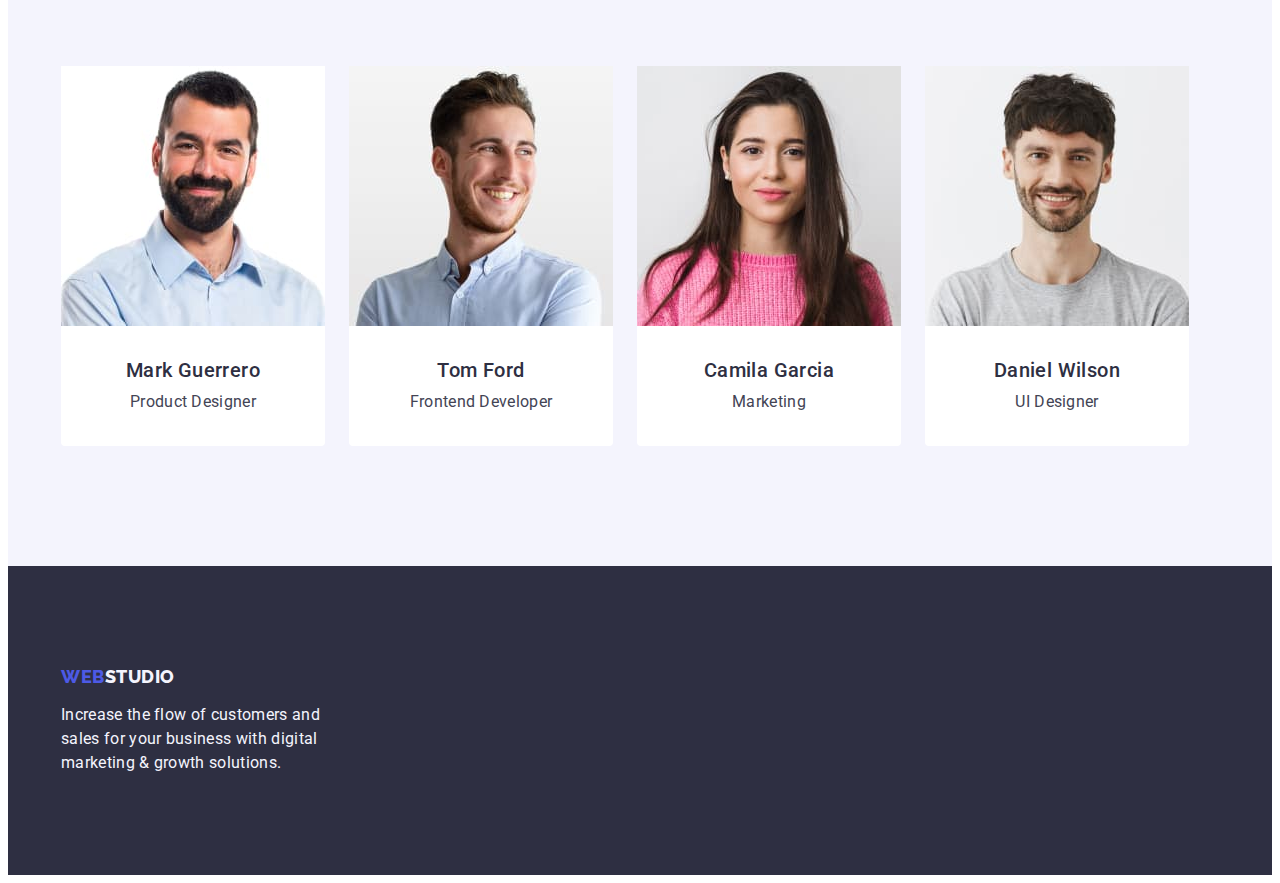
==== commit 73817653: "F9" ====
--- a/index.html
+++ b/index.html
@@ -122,7 +122,7 @@
       </section>
 
       <!-- Doing section -->
-      <section class="section">
+      <section class="section-third">
         <div class="container">
           <h2 class="headlines some-titles">What are we doing</h2>
           <ul class="list doing-container">
--- a/css/styles.css
+++ b/css/styles.css
@@ -60,8 +60,8 @@
   padding: 120px 0;
 }
 
-.section-skills {
-  padding: 120px 0 0 0;
+.section-third {
+  padding: 0 0 0 120px;
 }
 
 .header-border {
